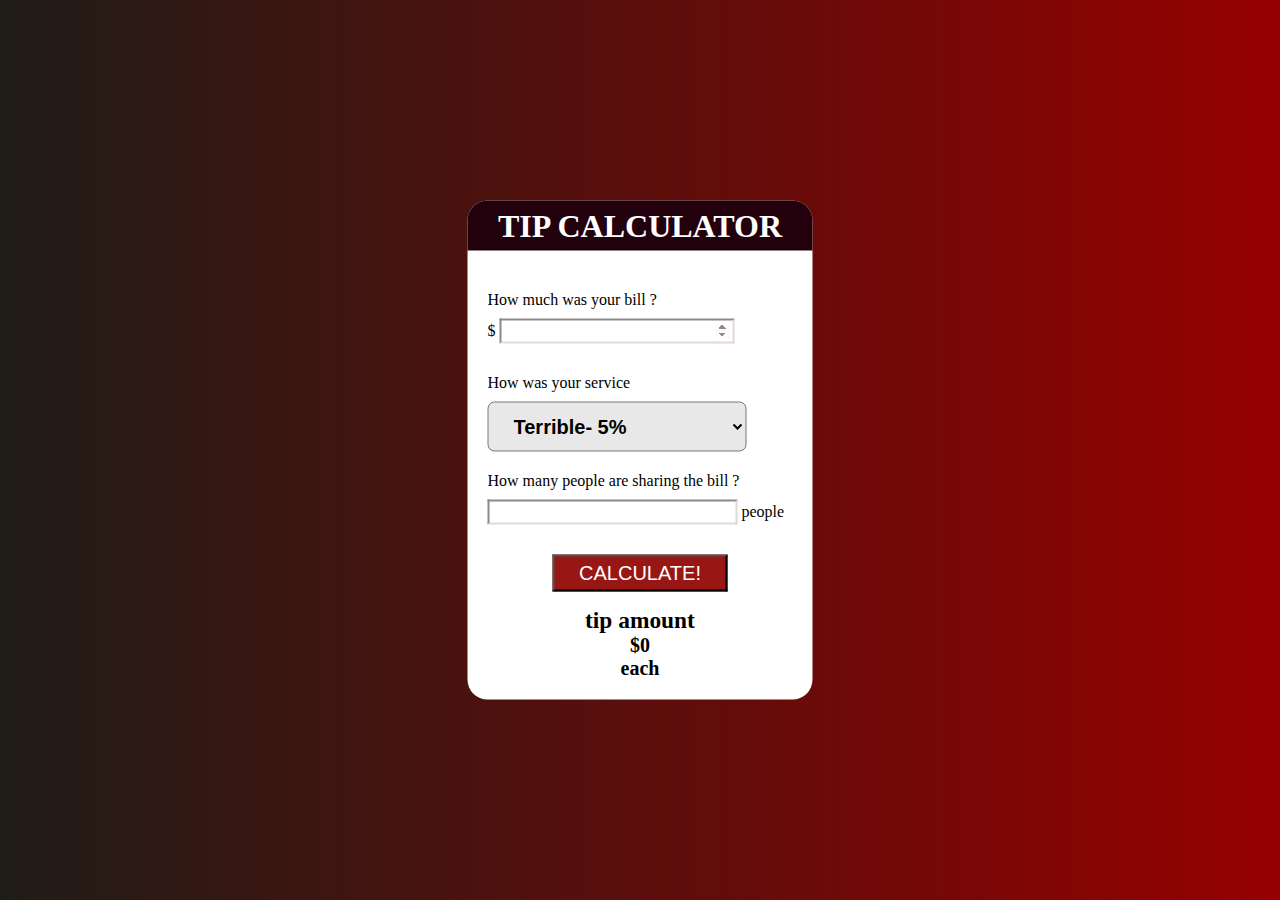
==== index.html @ 2da0782d "add" ====
<!DOCTYPE html>
<html lang="en">
    <head>
        <title>Tip Calculator</title>
        <meta charset="UTF-8">
        <meta http-equiv="X-UA-Compatible" content="IE=edge">
        <meta name="viewport" content="width=device-width, initial-scale=1.0">
        <link rel="stylesheet" href="css/style.css">
    </head>
    <body>
        
    <!-- start main_section-->

        <section class="main_section">
            <h1>tip calculator</h1>

    <!-- start form form main-->

            <form id="action" class="action">

    <!-- start bill main-->

                <div class="bill">
                    <p>How much was your bill ?</p>
                    <label for="">$</label>
                    <input type="number" class="style_input" id="inputBill"  name="bill" min="0" required autofocus>
                </div>

    <!-- start your_service -->

                <div class="your_service">
                    <p>How was your service</p>
                    <select class="select_main" id="select_main" name="select_main">
                        <option value="0.05">Terrible- 5%</option>
                        <option value="0.1">Bad- 10%</option>
                        <option value="0.15">OK- 15%</option>
                        <option value="0.2">Good- 20%</option>
                        <option value="0.3">Outstanding- 30%</option>
                    </select>
                </div>

    <!-- start people main-->

                <div class="people">
                    <p>How many people are sharing the bill ?</p>
                    <input type="number" class="style_input" id="inputPeople" name="people" min="0" required>
                    <label for="">people</label>
                </div>

    <!-- start button calculate main -->

                <div class="calculate">
                    <button type="submit" onclick="calculate()">calculate!</button>
                    <h3>tip amount</h3>
                    <p>$<span id="total">0</span></p>
                    <P>each</P>
                </div>

            </form>
        </section>

        <script src="js/main.js"></script>
    </body>
</html>
---- css/style.css ----
* {
    box-sizing: border-box;
    margin: 0;
    padding: 0;
}

body {
    background-image: linear-gradient(to left, #960101, #1F1C17 );
    /* font-family: 'Cedarville Cursive', cursive; */
    height: 100vh;
    position: relative;
}

            /* start style main_sectio */

.main_section {
    width: 345px;
    background-color: white;
    border-radius: 20px;
    position: absolute;
    top: 50%;
    left: 50%;
    transform: translate(-50%, -50%);
}

.main_section h1 {
    display: flex;
    align-items: center;
    justify-content: center;
    height: 50px;
    background-color: #22000C;
    color: white;
    text-transform: uppercase;
    border-top-left-radius: 20px;
    border-top-right-radius: 20px;
}

    /* ========> */

        /* start style form form main */

.main_section .action {
    padding: 20px;
}

.style_input{
    width: 250px;
    height: 25px;
    margin: 10px 0;
    padding: 3px;
    border-width: 2px;
    border-style: revert;
    border-color: #e4d7d7;
    outline: none;
}

        /* start style bill main */

.main_section .action .bill {
    margin: 20px 0;
}

.main_section .action .bill input {
    width: 235px;
}
.your_service {
    margin: 20px 0;
}

        /* start style your_service */

.your_service .select_main {
    width: 85%;
    height: 50px;
    font-size: 20px;
    font-weight: 700;
    background-color: #E8E8E8;
    padding-left: 21px;
    margin-top: 10px;
    border-radius: 7px;
    outline: none;
}

            /* start style button calculate main */

.main_section .action .calculate {
    display: flex;
    flex-direction: column;
    align-items: center;
    font-size: 20px;
    font-weight: bold;
}

.main_section .action .calculate button {
    margin: 20px 0 15px 0;
    padding: 5px 25px;
    font-size: 20px;
    color: white;
    text-transform: uppercase;
    background-color: #981714;
}
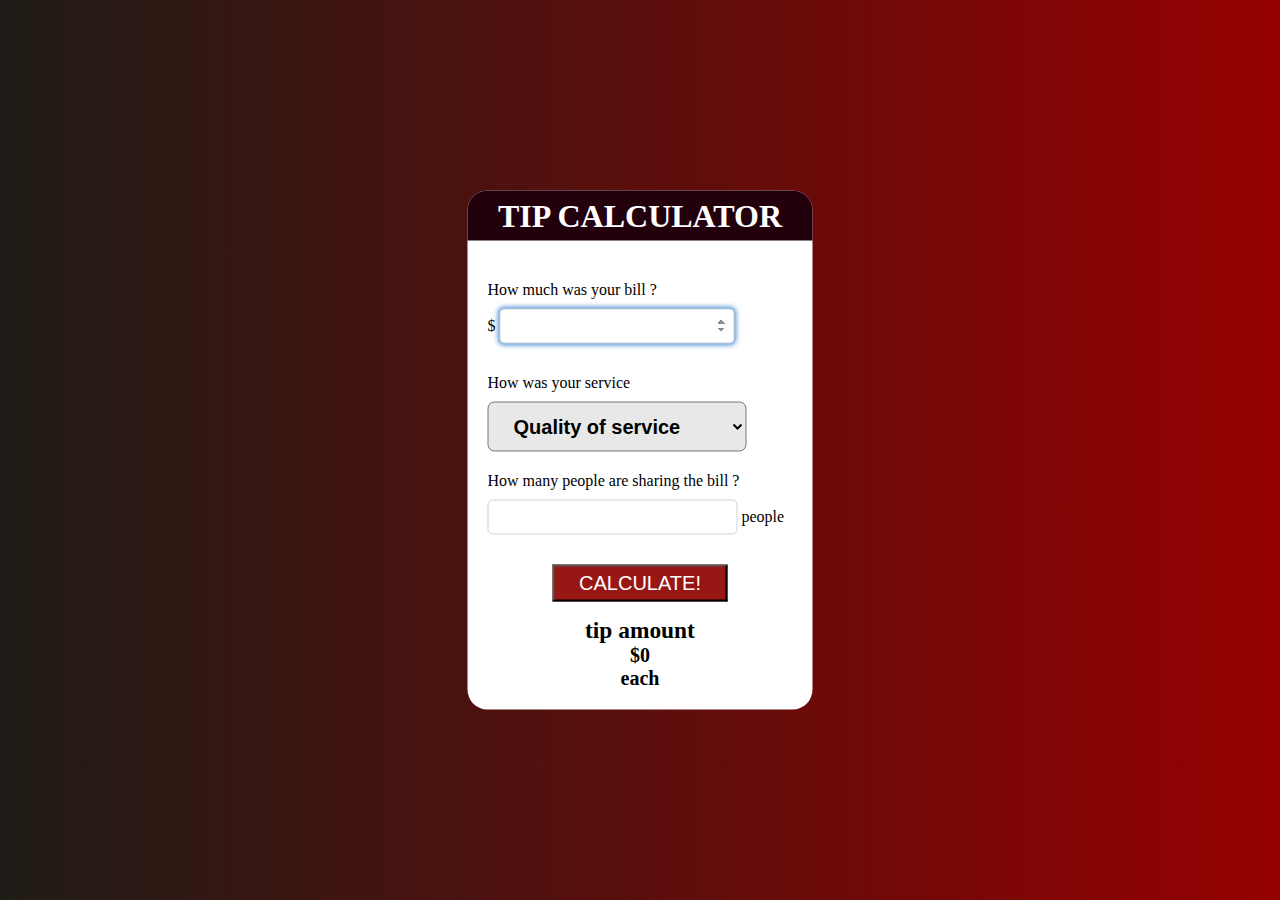
==== commit 1584f656: "add1" ====
--- a/index.html
+++ b/index.html
@@ -31,6 +31,7 @@
                 <div class="your_service">
                     <p>How was your service</p>
                     <select class="select_main" id="select_main" name="select_main">
+                        <option value="0">Quality of service</option>
                         <option value="0.05">Terrible- 5%</option>
                         <option value="0.1">Bad- 10%</option>
                         <option value="0.15">OK- 15%</option>
--- a/css/style.css
+++ b/css/style.css
@@ -45,15 +45,17 @@
 
 .style_input{
     width: 250px;
-    height: 25px;
+    height: 35px;
     margin: 10px 0;
-    padding: 3px;
-    border-width: 2px;
-    border-style: revert;
-    border-color: #e4d7d7;
+    padding: 5px;
+    border: 1px solid #ced4da;
+    border-radius: 5px;
     outline: none;
 }
 
+.style_input:focus-visible{
+    box-shadow: 0px 0px 5px 1px #448cd5;
+}
         /* start style bill main */
 
 .main_section .action .bill {
